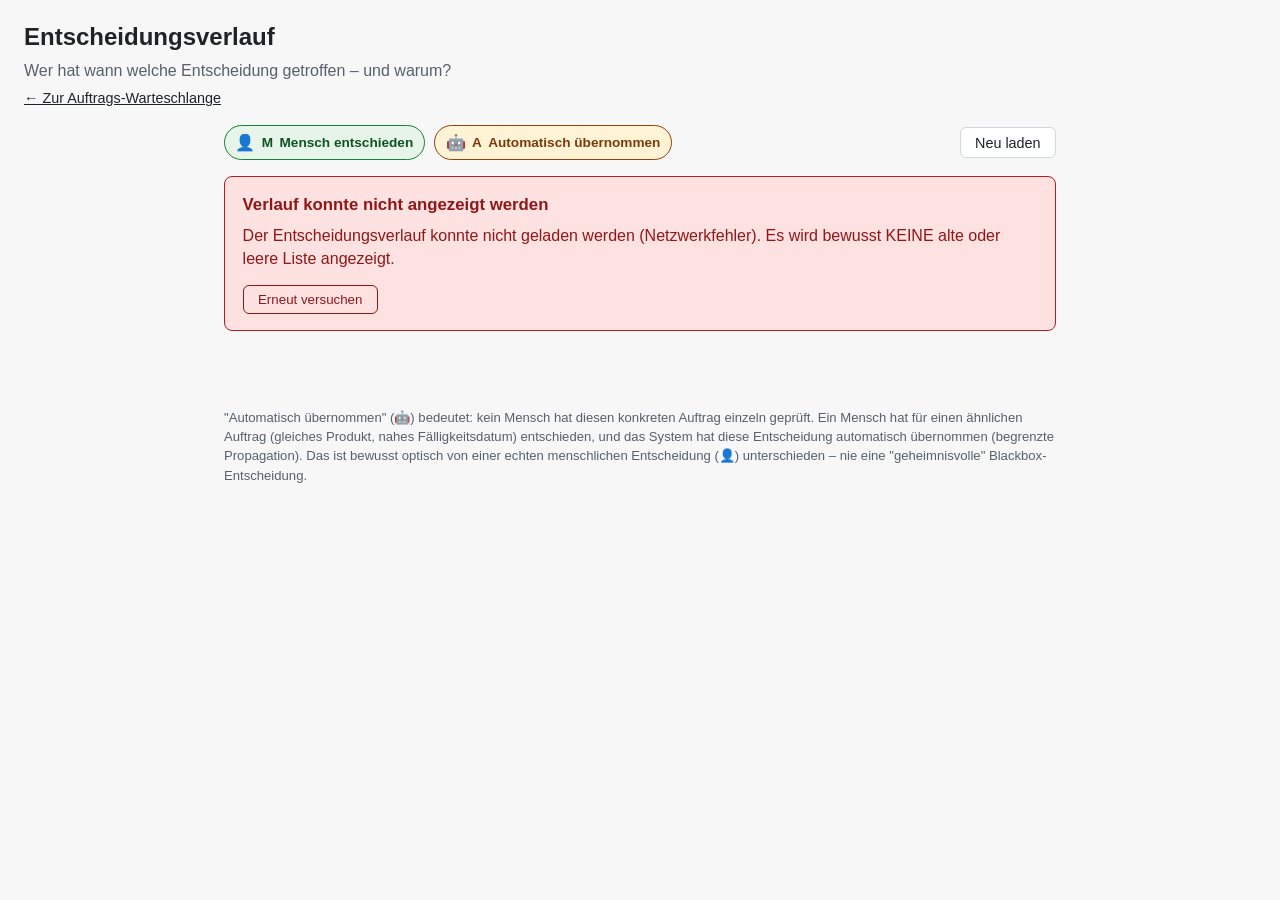
==== step7-active-learning/frontend/verlauf.html @ f1c66694 "Add TICKET-F05 Audit-Trail screen (verlauf.html/verlauf.js) Neue, eigenstaendige Seite fuer den chro" ====
<!doctype html>
<html lang="de">
<head>
  <meta charset="utf-8" />
  <meta name="viewport" content="width=device-width, initial-scale=1" />
  <title>Entscheidungsverlauf – Agentic-PMPlus</title>
  <link rel="stylesheet" href="style.css" />
</head>
<body>
  <header class="app-header">
    <h1>Entscheidungsverlauf</h1>
    <p class="app-subline">
      Wer hat wann welche Entscheidung getroffen – und warum?
    </p>
    <p class="app-nav"><a href="index.html">&larr; Zur Auftrags-Warteschlange</a></p>
  </header>

  <main id="app">
    <section class="toolbar" aria-label="Aktionen">
      <p class="provenienz-legende">
        <span class="provenienz-badge" data-provenienz="mensch">
          <span class="provenienz-icon" aria-hidden="true">👤</span>
          <span aria-hidden="true">M</span> Mensch entschieden
        </span>
        <span class="provenienz-badge" data-provenienz="agent">
          <span class="provenienz-icon" aria-hidden="true">🤖</span>
          <span aria-hidden="true">A</span> Automatisch übernommen
        </span>
      </p>
      <button id="reload-btn" type="button" class="reload-btn">Neu laden</button>
    </section>

    <div id="status-region" aria-live="polite">
      <p id="loading-message" class="loading">Verlauf wird geladen …</p>
    </div>

    <ol id="verlauf-list" class="verlauf-list" hidden></ol>
  </main>

  <footer class="app-footer">
    <p>
      "Automatisch übernommen" (🤖) bedeutet: kein Mensch hat diesen konkreten
      Auftrag einzeln geprüft. Ein Mensch hat für einen ähnlichen Auftrag
      (gleiches Produkt, nahes Fälligkeitsdatum) entschieden, und das System
      hat diese Entscheidung automatisch übernommen (begrenzte Propagation).
      Das ist bewusst optisch von einer echten menschlichen Entscheidung (👤)
      unterschieden – nie eine "geheimnisvolle" Blackbox-Entscheidung.
    </p>
  </footer>

  <script src="verlauf.js" defer></script>
</body>
</html>
---- step7-active-learning/frontend/style.css ----
/* step7-active-learning/frontend/style.css
   TICKET-F01 – bewusst schlicht gehalten (kein CSS-Framework/Build-Schritt,
   siehe README.md fuer die Stack-Begruendung). Farben tragen die
   Ampel-Bedeutung mit, sind aber NICHT das einzige Unterscheidungsmerkmal
   (siehe Icon+Text je Status) - wichtig fuer Farbfehlsichtigkeit, da Jens als
   Zielgruppe nicht als Data Scientist unterstellt werden darf, faelschlich
   auch nicht als "kann Farben sicher unterscheiden". */

:root {
  --color-bg: #f7f7f8;
  --color-surface: #ffffff;
  --color-text: #1f2328;
  --color-muted: #57606a;
  --color-border: #d0d7de;

  --color-robust-bg: #e6f4ea;
  --color-robust-border: #1a7f37;
  --color-robust-text: #0f5323;

  --color-truegerisch-bg: #fff3d6;
  --color-truegerisch-border: #92400e;
  --color-truegerisch-text: #7a3b0c;

  --color-review-bg: #fde2e1;
  --color-review-border: #b91c1c;
  --color-review-text: #8f1717;

  --color-unbekannt-bg: #eceef1;
  --color-unbekannt-border: #57606a;
  --color-unbekannt-text: #3a4149;
}

@media (prefers-color-scheme: dark) {
  :root {
    --color-bg: #14171a;
    --color-surface: #1c2024;
    --color-text: #eaedf0;
    --color-muted: #9aa4ad;
    --color-border: #333a41;

    --color-robust-bg: #103a20;
    --color-robust-border: #3fb567;
    --color-robust-text: #9be3b3;

    --color-truegerisch-bg: #3d2c05;
    --color-truegerisch-border: #d99a2b;
    --color-truegerisch-text: #f3cd85;

    --color-review-bg: #3d1414;
    --color-review-border: #e5534b;
    --color-review-text: #f6a9a4;

    --color-unbekannt-bg: #2a2f34;
    --color-unbekannt-border: #8b959d;
    --color-unbekannt-text: #c4cbd1;
  }
}

* { box-sizing: border-box; }

body {
  margin: 0;
  font-family: -apple-system, "Segoe UI", Roboto, Helvetica, Arial, sans-serif;
  background: var(--color-bg);
  color: var(--color-text);
  line-height: 1.45;
}

.app-header {
  padding: 1.25rem 1.5rem 1rem;
}

.app-header h1 {
  margin: 0 0 0.25rem;
  font-size: 1.5rem;
}

.app-subline {
  margin: 0;
  color: var(--color-muted);
}

#app {
  max-width: 880px;
  margin: 0 auto;
  padding: 0 1.5rem 3rem;
}

.toolbar {
  display: flex;
  flex-wrap: wrap;
  align-items: center;
  justify-content: space-between;
  gap: 0.75rem;
  margin-bottom: 1rem;
}

.filter-toggle {
  display: flex;
  align-items: center;
  gap: 0.5rem;
  color: var(--color-muted);
  font-size: 0.9rem;
}

.reload-btn {
  border: 1px solid var(--color-border);
  background: var(--color-surface);
  color: var(--color-text);
  padding: 0.4rem 0.9rem;
  border-radius: 6px;
  cursor: pointer;
  font-size: 0.9rem;
}
.reload-btn:hover { background: var(--color-bg); }

.loading, .empty-state {
  color: var(--color-muted);
}

.error-box {
  border: 1px solid var(--color-review-border);
  background: var(--color-review-bg);
  color: var(--color-review-text);
  padding: 1rem 1.1rem;
  border-radius: 8px;
}
.error-box h2 { margin: 0 0 0.4rem; font-size: 1.05rem; }
.error-box p { margin: 0.3rem 0; }
.error-box button {
  margin-top: 0.6rem;
  border: 1px solid currentColor;
  background: transparent;
  color: inherit;
  padding: 0.4rem 0.9rem;
  border-radius: 6px;
  cursor: pointer;
}

.hinweis-box {
  border: 1px solid var(--color-truegerisch-border);
  background: var(--color-truegerisch-bg);
  color: var(--color-truegerisch-text);
  padding: 1rem 1.1rem;
  border-radius: 8px;
}
.hinweis-box h2 { margin: 0 0 0.4rem; font-size: 1.05rem; }

.queue-list {
  list-style: none;
  margin: 0;
  padding: 0;
  display: flex;
  flex-direction: column;
  gap: 0.75rem;
}

.order-card {
  background: var(--color-surface);
  border: 1px solid var(--color-border);
  border-left: 6px solid var(--color-border);
  border-radius: 8px;
  padding: 0.9rem 1.1rem;
}

.order-card[data-ampel="robuste_uebereinstimmung"] { border-left-color: var(--color-robust-border); }
.order-card[data-ampel="truegerische_ruhe"] { border-left-color: var(--color-truegerisch-border); }
.order-card[data-ampel="klarer_fall_fuer_review"] { border-left-color: var(--color-review-border); }
.order-card[data-ampel="unbekannt"] { border-left-color: var(--color-unbekannt-border); }

.order-row {
  display: flex;
  flex-wrap: wrap;
  align-items: center;
  gap: 0.9rem;
}

.order-rank {
  font-variant-numeric: tabular-nums;
  color: var(--color-muted);
  font-size: 0.85rem;
  min-width: 2.4rem;
}

.order-main {
  flex: 1 1 240px;
  min-width: 0;
}

.order-id {
  font-weight: 600;
}

.order-meta {
  color: var(--color-muted);
  font-size: 0.88rem;
}

.ampel-badge {
  display: inline-flex;
  align-items: center;
  gap: 0.4rem;
  padding: 0.3rem 0.65rem;
  border-radius: 999px;
  font-size: 0.85rem;
  font-weight: 600;
  border: 1px solid transparent;
  white-space: nowrap;
}

.ampel-badge[data-ampel="robuste_uebereinstimmung"] {
  background: var(--color-robust-bg);
  color: var(--color-robust-text);
  border-color: var(--color-robust-border);
}
.ampel-badge[data-ampel="truegerische_ruhe"] {
  background: var(--color-truegerisch-bg);
  color: var(--color-truegerisch-text);
  border-color: var(--color-truegerisch-border);
}
.ampel-badge[data-ampel="klarer_fall_fuer_review"] {
  background: var(--color-review-bg);
  color: var(--color-review-text);
  border-color: var(--color-review-border);
}
.ampel-badge[data-ampel="unbekannt"] {
  background: var(--color-unbekannt-bg);
  color: var(--color-unbekannt-text);
  border-color: var(--color-unbekannt-border);
}

.ampel-icon { font-size: 1rem; }

.details-toggle {
  border: 1px solid var(--color-border);
  background: transparent;
  color: var(--color-text);
  padding: 0.3rem 0.7rem;
  border-radius: 6px;
  font-size: 0.85rem;
  cursor: pointer;
}

.order-details {
  margin-top: 0.85rem;
  padding-top: 0.75rem;
  border-top: 1px dashed var(--color-border);
  display: grid;
  grid-template-columns: 1fr 1fr;
  gap: 0.9rem;
}

@media (max-width: 620px) {
  .order-details { grid-template-columns: 1fr; }
}

.assessment-box {
  border: 1px solid var(--color-border);
  border-radius: 8px;
  padding: 0.7rem 0.85rem;
}

.assessment-box h3 {
  margin: 0 0 0.4rem;
  font-size: 0.85rem;
  text-transform: uppercase;
  letter-spacing: 0.02em;
  color: var(--color-muted);
}

.assessment-box.pgp { border-left: 4px solid #4c6ef5; }
.assessment-box.llm { border-left: 4px solid #ae3ec9; }

.assessment-value {
  font-size: 0.9rem;
  margin: 0.15rem 0;
}
.assessment-value .raw {
  font-variant-numeric: tabular-nums;
  font-weight: 600;
}
.assessment-value .explain {
  color: var(--color-muted);
}

.assessment-begruendung {
  margin-top: 0.5rem;
  font-size: 0.9rem;
}
.assessment-begruendung .label {
  display: block;
  color: var(--color-muted);
  font-size: 0.78rem;
  text-transform: uppercase;
  letter-spacing: 0.02em;
  margin-bottom: 0.15rem;
}

.ampel-explain {
  grid-column: 1 / -1;
  font-size: 0.88rem;
  color: var(--color-muted);
}

.app-footer {
  max-width: 880px;
  margin: 0 auto;
  padding: 1rem 1.5rem 2.5rem;
  color: var(--color-muted);
  font-size: 0.82rem;
}

/* ---------------------------------------------------------------------------
   TICKET-F05 (Audit-Trail, verlauf.html/verlauf.js) - additiv angehaengt,
   bestehende Regeln oben bewusst unveraendert gelassen (siehe Aufgaben-
   stellung: Merge-Konflikte mit dem parallel an index.html/app.js
   arbeitenden F02-Agenten klein halten). Wiederverwendet dieselben
   CSS-Variablen (--color-*) wie F01 fuer Konsistenz. */

.app-nav {
  margin: 0.4rem 0 0;
  font-size: 0.9rem;
}
.app-nav a {
  color: var(--color-text);
}

.provenienz-legende {
  display: flex;
  flex-wrap: wrap;
  gap: 0.6rem;
  margin: 0;
  color: var(--color-muted);
  font-size: 0.85rem;
}

/* Provenienz-Badges: Farbe UND Icon UND Text unterscheiden sich zwischen
   "mensch" und "agent" (nicht nur Farbe) - selbes Prinzip wie die
   Ampel-Badges in F01, wichtig fuer Farbfehlsichtigkeit. "agent" nutzt
   bewusst dieselbe Signalfarbe wie "truegerische_ruhe" (gelb/orange) statt
   Rot/Gruen - eine automatisch propagierte Entscheidung ist weder ein Fehler
   (rot) noch eine vom Menschen aktiv geprueften Entscheidung (die es hier
   nicht gibt), sondern ein eigener, gesondert zu betrachtender Zustand. */
.provenienz-badge {
  display: inline-flex;
  align-items: center;
  gap: 0.4rem;
  padding: 0.3rem 0.65rem;
  border-radius: 999px;
  font-size: 0.85rem;
  font-weight: 600;
  border: 1px solid transparent;
  white-space: nowrap;
}
.provenienz-badge[data-provenienz="mensch"] {
  background: var(--color-robust-bg);
  color: var(--color-robust-text);
  border-color: var(--color-robust-border);
}
.provenienz-badge[data-provenienz="agent"] {
  background: var(--color-truegerisch-bg);
  color: var(--color-truegerisch-text);
  border-color: var(--color-truegerisch-border);
}
.provenienz-badge:not([data-provenienz="mensch"]):not([data-provenienz="agent"]) {
  background: var(--color-unbekannt-bg);
  color: var(--color-unbekannt-text);
  border-color: var(--color-unbekannt-border);
}

.provenienz-icon { font-size: 1rem; }

.verlauf-list {
  list-style: none;
  margin: 0;
  padding: 0;
  display: flex;
  flex-direction: column;
  gap: 0.75rem;
}

.verlauf-entry {
  background: var(--color-surface);
  border: 1px solid var(--color-border);
  border-left: 6px solid var(--color-border);
  border-radius: 8px;
  padding: 0.9rem 1.1rem;
}
.verlauf-entry[data-provenienz="mensch"] { border-left-color: var(--color-robust-border); }
.verlauf-entry[data-provenienz="agent"] { border-left-color: var(--color-truegerisch-border); }
.verlauf-entry:not([data-provenienz="mensch"]):not([data-provenienz="agent"]) {
  border-left-color: var(--color-unbekannt-border);
}

.verlauf-row {
  display: flex;
  flex-wrap: wrap;
  align-items: center;
  gap: 0.9rem;
}

.verlauf-main {
  flex: 1 1 240px;
  min-width: 0;
}

.verlauf-order-id {
  font-weight: 600;
}

.verlauf-wahl {
  color: var(--color-muted);
  font-size: 0.88rem;
}

.verlauf-zeitstempel {
  font-variant-numeric: tabular-nums;
  color: var(--color-muted);
  font-size: 0.85rem;
  white-space: nowrap;
}

.provenienz-explain {
  margin: 0.6rem 0 0;
  font-size: 0.85rem;
  color: var(--color-muted);
}

.verlauf-eigene-reihenfolge,
.verlauf-begruendung {
  margin-top: 0.5rem;
  font-size: 0.9rem;
}
.verlauf-eigene-reihenfolge .label,
.verlauf-begruendung .label {
  display: block;
  color: var(--color-muted);
  font-size: 0.78rem;
  text-transform: uppercase;
  letter-spacing: 0.02em;
  margin-bottom: 0.15rem;
}
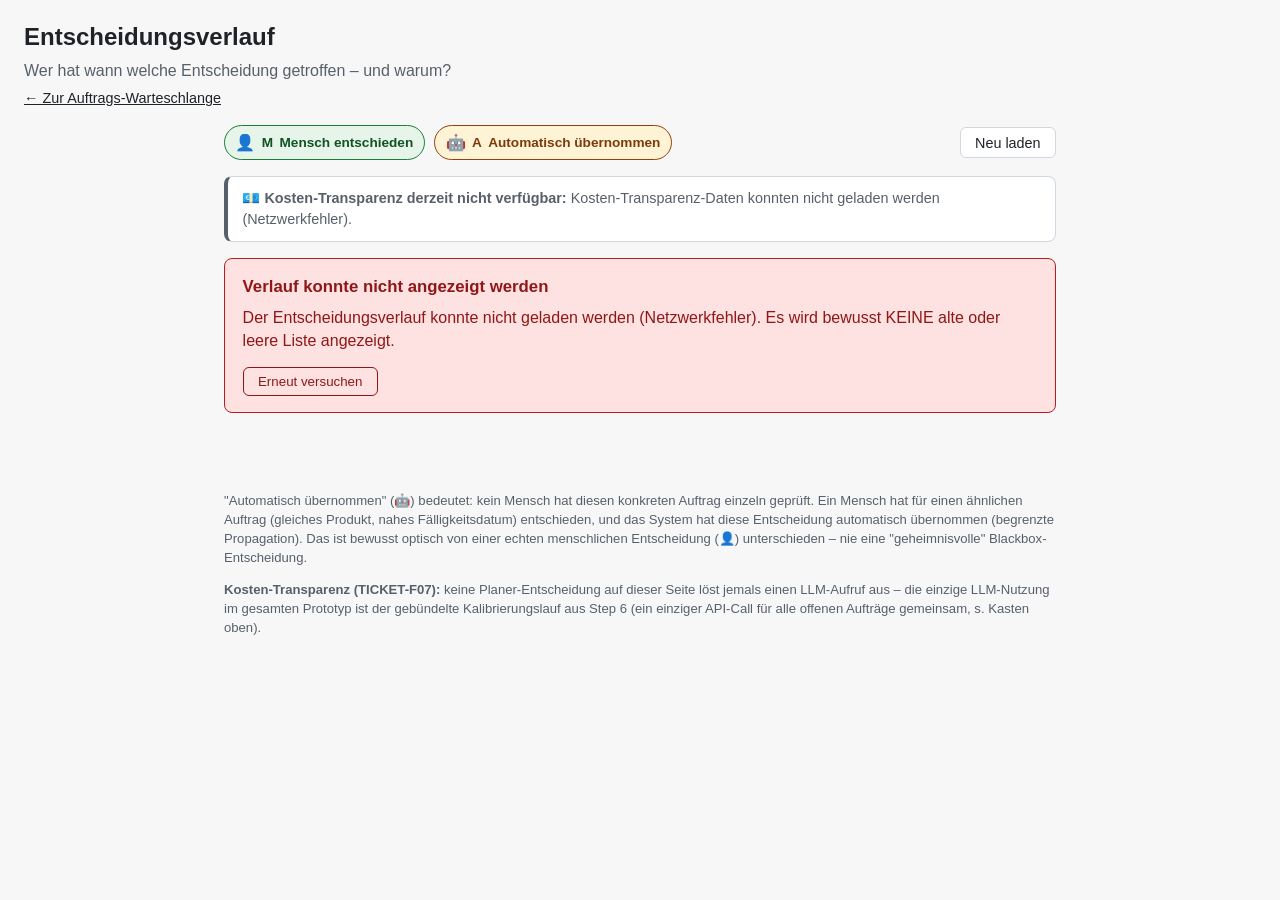
==== commit 4eb32c1a: "step8: implement F06 (Kalibrierungs-Gesundheit) + F07 (Kosten-Transparenz) F06: step6-calibration/ma" ====
--- a/step7-active-learning/frontend/verlauf.html
+++ b/step7-active-learning/frontend/verlauf.html
@@ -30,6 +30,10 @@
       <button id="reload-btn" type="button" class="reload-btn">Neu laden</button>
     </section>
 
+    <!-- TICKET-F07: Kosten-Transparenz-Hinweis, unabhaengig vom Verlauf selbst
+         geladen (eigener Status, blockiert die Verlauf-Anzeige nicht). -->
+    <section id="kosten-section" class="kosten-box" aria-label="Kosten-Transparenz"></section>
+
     <div id="status-region" aria-live="polite">
       <p id="loading-message" class="loading">Verlauf wird geladen …</p>
     </div>
@@ -46,6 +50,12 @@
       Das ist bewusst optisch von einer echten menschlichen Entscheidung (👤)
       unterschieden – nie eine "geheimnisvolle" Blackbox-Entscheidung.
     </p>
+    <p>
+      <strong>Kosten-Transparenz (TICKET-F07):</strong> keine Planer-Entscheidung
+      auf dieser Seite löst jemals einen LLM-Aufruf aus – die einzige LLM-Nutzung
+      im gesamten Prototyp ist der gebündelte Kalibrierungslauf aus Step 6 (ein
+      einziger API-Call für alle offenen Aufträge gemeinsam, s. Kasten oben).
+    </p>
   </footer>
 
   <script src="verlauf.js" defer></script>
--- a/step7-active-learning/frontend/style.css
+++ b/step7-active-learning/frontend/style.css
@@ -300,6 +300,365 @@
   grid-column: 1 / -1;
   font-size: 0.88rem;
   color: var(--color-muted);
+}
+
+/* TICKET-F02 – matched_rag_docs/Vertrauensstufe (Eskalations-Review).
+   Bewusst eigene, dritte Box statt an .assessment-box.pgp/.llm angehaengt -
+   die Farbcodierung (blau/violett) bleibt exklusiv PGP/LLM vorbehalten, damit
+   die getrennte Darstellung (Leitplanke 1) nicht verwaschen wird. Spannt die
+   volle Breite unter den beiden Bewertungs-Boxen. */
+.rag-box {
+  grid-column: 1 / -1;
+  border: 1px solid var(--color-border);
+  border-radius: 8px;
+  padding: 0.7rem 0.85rem;
+  background: var(--color-bg);
+}
+
+.rag-box h3 {
+  margin: 0 0 0.4rem;
+  font-size: 0.85rem;
+  text-transform: uppercase;
+  letter-spacing: 0.02em;
+  color: var(--color-muted);
+}
+
+.rag-empty {
+  margin: 0;
+  color: var(--color-muted);
+  font-size: 0.9rem;
+}
+
+.rag-doc-list {
+  list-style: none;
+  margin: 0;
+  padding: 0;
+  display: flex;
+  flex-direction: column;
+  gap: 0.5rem;
+}
+
+.rag-doc {
+  display: flex;
+  flex-wrap: wrap;
+  align-items: baseline;
+  gap: 0.5rem;
+  font-size: 0.9rem;
+}
+
+.rag-doc-title {
+  font-weight: 600;
+}
+
+.rag-doc-id {
+  color: var(--color-muted);
+  font-size: 0.82rem;
+  font-variant-numeric: tabular-nums;
+}
+
+.rag-vertrauen {
+  margin-left: auto;
+  padding: 0.15rem 0.55rem;
+  border-radius: 999px;
+  font-size: 0.78rem;
+  font-weight: 600;
+  background: var(--color-robust-bg);
+  color: var(--color-robust-text);
+  border: 1px solid var(--color-robust-border);
+  white-space: nowrap;
+}
+
+/* Fehlende/unbekannte Vertrauensstufe MUSS auffallen, nicht stillschweigend
+   leer bleiben (Systemgrenzen.md Teil C.1/C.2, Akzeptanzkriterium 3 des
+   Tickets) - Warnfarbe/-symbol, keine unauffaellige graue Neutralvariante. */
+.rag-vertrauen-unbekannt {
+  background: var(--color-truegerisch-bg);
+  color: var(--color-truegerisch-text);
+  border-color: var(--color-truegerisch-border);
+}
+
+/* TICKET-F02 – "Entscheidung erfassen": lebt bewusst AUSSERHALB von
+   .order-details (also immer sichtbar, nicht im Details-Toggle versteckt),
+   ist aber bis zum ersten Oeffnen der Details deaktiviert (siehe app.js
+   renderDecisionRow/markDetailsViewed) - erzwingt "erst beide Einschaetzungen
+   betrachten, dann erst entscheiden" (Akzeptanzkriterium 2), ohne den Button
+   fuer eine echte Aktion zu benutzen (Leitplanke 2 – Platzhalter, F03 baut die
+   eigentliche Funktionalitaet). */
+.decision-row {
+  margin-top: 0.7rem;
+  padding-top: 0.7rem;
+  border-top: 1px dashed var(--color-border);
+  display: flex;
+  flex-wrap: wrap;
+  align-items: center;
+  gap: 0.6rem;
+}
+
+.decision-btn {
+  border: 1px solid var(--color-robust-border);
+  background: var(--color-robust-bg);
+  color: var(--color-robust-text);
+  padding: 0.4rem 0.9rem;
+  border-radius: 6px;
+  font-size: 0.85rem;
+  font-weight: 600;
+  cursor: pointer;
+}
+
+.decision-btn:disabled {
+  cursor: not-allowed;
+  border-color: var(--color-border);
+  background: var(--color-bg);
+  color: var(--color-muted);
+  font-weight: 400;
+}
+
+.decision-hint,
+.decision-status {
+  color: var(--color-muted);
+  font-size: 0.82rem;
+}
+
+/* ---------------------------------------------------------------------------
+   TICKET-F03 (Entscheidungserfassung) - additiv angehaengt, F01/F02-Regeln
+   oben unveraendert gelassen. Formular lebt in .decision-form-container
+   (initial hidden, per app.js:wireDecisionForm/decision-btn-Klick sichtbar
+   gemacht), direkt unter .decision-row derselben Auftragskarte. */
+
+.decision-form-container {
+  margin-top: 0.6rem;
+  padding: 0.85rem 1rem;
+  border: 1px solid var(--color-border);
+  border-radius: 8px;
+  background: var(--color-bg);
+}
+
+.decision-wizard {
+  display: flex;
+  flex-direction: column;
+  gap: 0.75rem;
+}
+
+.decision-wahl-fieldset {
+  border: 1px solid var(--color-border);
+  border-radius: 8px;
+  padding: 0.6rem 0.8rem 0.75rem;
+  display: flex;
+  flex-direction: column;
+  gap: 0.4rem;
+}
+
+.decision-wahl-fieldset legend {
+  padding: 0 0.3rem;
+  font-size: 0.85rem;
+  font-weight: 600;
+  color: var(--color-muted);
+}
+
+.decision-wahl-option {
+  display: flex;
+  align-items: baseline;
+  gap: 0.45rem;
+  font-size: 0.92rem;
+  cursor: pointer;
+}
+
+.decision-wahl-explain {
+  color: var(--color-muted);
+  font-size: 0.85rem;
+}
+
+.decision-field {
+  display: flex;
+  flex-direction: column;
+  gap: 0.3rem;
+}
+
+.decision-field label {
+  font-size: 0.85rem;
+  font-weight: 600;
+  color: var(--color-muted);
+}
+
+.decision-begruendung-pflicht {
+  color: var(--color-review-text);
+  font-weight: 700;
+  text-transform: none;
+  letter-spacing: normal;
+}
+
+.decision-begruendung-optional {
+  font-weight: 400;
+  text-transform: none;
+  letter-spacing: normal;
+}
+
+.decision-field textarea {
+  font: inherit;
+  color: var(--color-text);
+  background: var(--color-surface);
+  border: 1px solid var(--color-border);
+  border-radius: 6px;
+  padding: 0.5rem 0.6rem;
+  resize: vertical;
+}
+
+.decision-form-error,
+.decision-preview-error,
+.decision-submit-error {
+  margin: 0;
+  padding: 0.5rem 0.7rem;
+  border-radius: 6px;
+  background: var(--color-review-bg);
+  color: var(--color-review-text);
+  border: 1px solid var(--color-review-border);
+  font-size: 0.87rem;
+}
+
+.decision-actions {
+  display: flex;
+  flex-wrap: wrap;
+  gap: 0.5rem;
+}
+
+.decision-preview-btn,
+.decision-back-btn {
+  border: 1px solid var(--color-border);
+  background: var(--color-surface);
+  color: var(--color-text);
+  padding: 0.4rem 0.85rem;
+  border-radius: 6px;
+  font-size: 0.85rem;
+  cursor: pointer;
+}
+
+/* Der finale Bestaetigen-Button ist bewusst optisch von allen anderen
+   Buttons dieser Karte unterschieden (kraeftigere Farbe, eindeutiger Text
+   "... jetzt endgueltig speichern") - das ist der einzige Klick in diesem
+   gesamten Formular, der wirklich POST /entscheidung ausloest (Leitplanke 2,
+   Vorschlag != Ausfuehrung). Vor diesem Klick liegt immer ein separater
+   "Weiter"-Schritt mit echter Vorschau. */
+.decision-confirm-btn {
+  border: 1px solid var(--color-robust-border);
+  background: var(--color-robust-bg);
+  color: var(--color-robust-text);
+  padding: 0.45rem 0.95rem;
+  border-radius: 6px;
+  font-size: 0.85rem;
+  font-weight: 700;
+  cursor: pointer;
+}
+
+.decision-confirm-btn:disabled,
+.decision-preview-btn:disabled {
+  cursor: not-allowed;
+  border-color: var(--color-border);
+  background: var(--color-bg);
+  color: var(--color-muted);
+  font-weight: 400;
+}
+
+.decision-preview-panel {
+  border-top: 1px dashed var(--color-border);
+  padding-top: 0.7rem;
+  display: flex;
+  flex-direction: column;
+  gap: 0.55rem;
+}
+
+.decision-preview-loading {
+  margin: 0;
+  color: var(--color-muted);
+  font-size: 0.88rem;
+}
+
+.decision-preview-explain {
+  margin: 0;
+  color: var(--color-muted);
+  font-size: 0.8rem;
+}
+
+.decision-preview-none,
+.decision-preview-count {
+  margin: 0;
+  font-size: 0.9rem;
+}
+
+/* "uebersprungene_faelle" (bleiben trotz Aehnlichkeit eskaliert, wegen der
+   harten Obergrenze N) muessen erkennbar ANDERS aussehen als die tatsaechlich
+   automatisch mituebernommenen Faelle - selbe Warnfarbe wie
+   .rag-vertrauen-unbekannt/.ampel-badge[data-ampel="truegerische_ruhe"], damit
+   die Farbsprache konsistent bleibt. */
+.decision-preview-skipped {
+  margin: 0;
+  font-size: 0.88rem;
+  color: var(--color-truegerisch-text);
+}
+
+.decision-preview-list {
+  margin: 0;
+  padding-left: 1.3rem;
+  font-size: 0.88rem;
+  font-variant-numeric: tabular-nums;
+}
+
+.decision-preview-skipped-list {
+  color: var(--color-truegerisch-text);
+}
+
+/* Ergebnis-Ansicht nach erfolgreichem POST /entscheidung (renderDecisionDone)
+   - ersetzt Button+Formular vollstaendig, damit fuer Jens eindeutig ist, dass
+   diese Karte erledigt ist (Aufgabenstellung Punkt 3). Nutzt dieselbe
+   "robust/gruen"-Farbe wie ampel-badge[data-ampel="robuste_uebereinstimmung"]
+   - eine gespeicherte menschliche Entscheidung ist ein positiver, erledigter
+   Zustand. */
+.decision-row-done {
+  border-top: none;
+  padding-top: 0;
+}
+
+.decision-done {
+  border: 1px solid var(--color-robust-border);
+  background: var(--color-robust-bg);
+  color: var(--color-robust-text);
+  border-radius: 8px;
+  padding: 0.7rem 0.9rem;
+  width: 100%;
+}
+
+.decision-done-summary {
+  margin: 0 0 0.4rem;
+  font-size: 0.9rem;
+}
+
+.decision-done-eigene-reihenfolge,
+.decision-done-begruendung {
+  margin: 0.4rem 0;
+  font-size: 0.88rem;
+}
+.decision-done-eigene-reihenfolge .label,
+.decision-done-begruendung .label {
+  display: block;
+  font-size: 0.76rem;
+  text-transform: uppercase;
+  letter-spacing: 0.02em;
+  margin-bottom: 0.1rem;
+  opacity: 0.85;
+}
+
+.decision-done-propagiert {
+  margin: 0.4rem 0;
+  font-size: 0.88rem;
+  font-variant-numeric: tabular-nums;
+}
+
+.decision-done-hinweis {
+  margin: 0.5rem 0 0;
+  font-size: 0.82rem;
+  opacity: 0.85;
+}
+.decision-done-hinweis a {
+  color: inherit;
 }
 
 .app-footer {
@@ -440,3 +799,122 @@
   letter-spacing: 0.02em;
   margin-bottom: 0.15rem;
 }
+
+/* TICKET-F06 – Kalibrierungs-Gesundheit (separate, technischere Seite) */
+
+.kalibrierung-aktuell {
+  background: var(--color-surface);
+  border: 1px solid var(--color-border);
+  border-radius: 10px;
+  padding: 1rem 1.2rem;
+  margin-bottom: 1.2rem;
+}
+
+.kalibrierung-aktuell h2 {
+  margin-top: 0;
+  font-size: 1.05rem;
+}
+
+.kalibrierung-aktuell-zeitpunkt {
+  color: var(--color-muted);
+  font-size: 0.88rem;
+  margin-top: 0;
+}
+
+.kalibrierung-metrics {
+  display: flex;
+  flex-wrap: wrap;
+  gap: 0.9rem;
+  margin-top: 0.8rem;
+}
+
+.kalibrierung-metric {
+  flex: 1 1 200px;
+  background: var(--color-bg);
+  border: 1px solid var(--color-border);
+  border-radius: 8px;
+  padding: 0.7rem 0.9rem;
+}
+
+.kalibrierung-metric-label {
+  display: block;
+  font-size: 0.78rem;
+  color: var(--color-muted);
+  text-transform: uppercase;
+  letter-spacing: 0.02em;
+}
+
+.kalibrierung-metric-value {
+  display: block;
+  font-size: 1.4rem;
+  font-weight: 600;
+  font-variant-numeric: tabular-nums;
+  margin-top: 0.15rem;
+}
+
+.kalibrierung-metric-explain {
+  display: block;
+  font-size: 0.78rem;
+  color: var(--color-muted);
+  margin-top: 0.2rem;
+}
+
+.kalibrierung-table-wrap {
+  overflow-x: auto;
+}
+
+.kalibrierung-table {
+  width: 100%;
+  border-collapse: collapse;
+  background: var(--color-surface);
+  border: 1px solid var(--color-border);
+  border-radius: 8px;
+  font-size: 0.9rem;
+}
+
+.kalibrierung-table th,
+.kalibrierung-table td {
+  text-align: left;
+  padding: 0.5rem 0.7rem;
+  border-bottom: 1px solid var(--color-border);
+  white-space: nowrap;
+}
+
+.kalibrierung-table th {
+  color: var(--color-muted);
+  font-size: 0.78rem;
+  text-transform: uppercase;
+  letter-spacing: 0.02em;
+}
+
+.kalibrierung-table tbody tr:last-child td {
+  border-bottom: none;
+}
+
+/* TICKET-F07 – Kosten-Transparenz-Hinweis (verlauf.html) */
+
+.kosten-box:empty {
+  display: none;
+}
+
+.kosten-hinweis {
+  background: var(--color-surface);
+  border: 1px solid var(--color-border);
+  border-left: 4px solid var(--color-robust-border);
+  border-radius: 8px;
+  padding: 0.7rem 0.9rem;
+  margin: 0 0 1rem;
+  font-size: 0.9rem;
+}
+
+.kosten-hinweis-einschraenkung {
+  color: var(--color-muted);
+  font-size: 0.82rem;
+  margin: -0.6rem 0 1rem;
+  padding: 0 0.9rem;
+}
+
+.kosten-hinweis-fehler {
+  border-left-color: var(--color-unbekannt-border);
+  color: var(--color-muted);
+}
